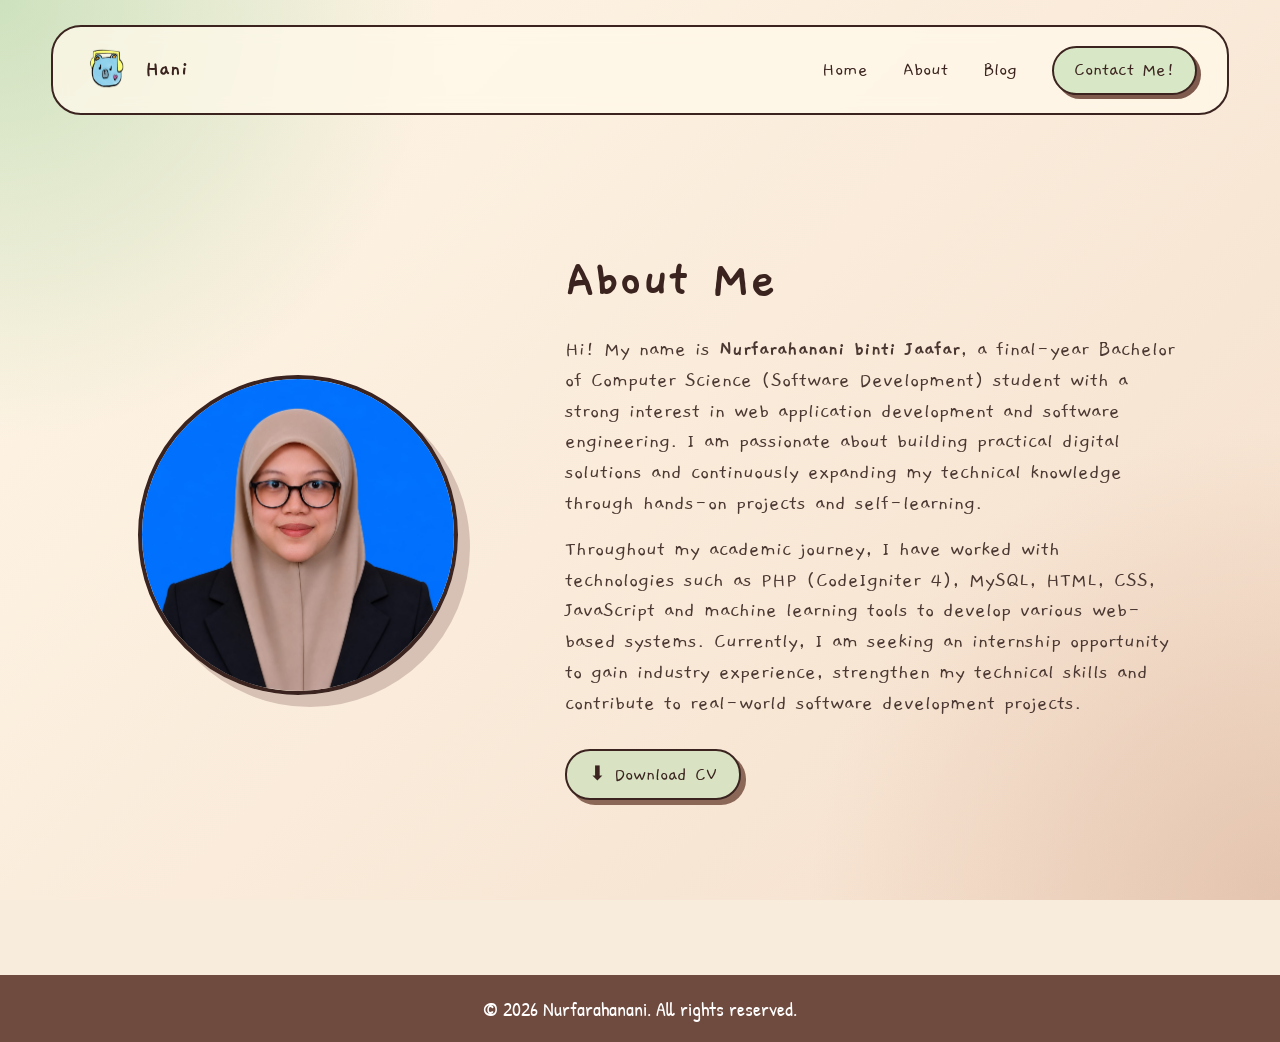
==== about.html @ 8b7d110f "Added about page layout" ====
<!DOCTYPE html>
<html lang="en">
<head>
  <meta charset="UTF-8" />
  <meta name="viewport" content="width=device-width, initial-scale=1.0" />
  <title>Portfolio</title>
  <link rel="icon" href="images/logo.png">
  <link rel="stylesheet" href="css/style.css" />
</head>
<body>

  <div class="page-bg"></div>

  <header class="navbar">
    <a href="index.html" class="brand">
      <img src="images/bear.png" alt="Logo" class="nav-logo">
      <div>
        <span>Hani</span>
      </div>
    </a>

    <nav class="nav-links" id="navLinks">
      <a href="index.html">Home</a>
      <a href="about.html">About</a>
      <a href="blog.html">Blog</a>
      <a href="#" class="contact-nav" onclick="openContact()">Contact Me!</a>
    </nav>

    <button class="menu-btn" onclick="toggleMenu()">☰</button>
  </header>

  <main class="about-page">
    <section class="about-container">

      <div class="about-image">
        <img src="images/profile pic.jpeg" alt="Nurfarahanani">
      </div>

      <div class="about-content">
        <h1>About Me</h1>

        <p>
          Hi! My name is <b>Nurfarahanani binti Jaafar</b>, a final-year Bachelor of Computer Science (Software Development) student with a strong interest in web application development and software engineering. I am passionate about building practical digital solutions and continuously expanding my technical knowledge through hands-on projects and self-learning.
        </p>

        <p>
          Throughout my academic journey, I have worked with technologies such as PHP (CodeIgniter 4), MySQL, HTML, CSS, JavaScript and machine learning tools to develop various web-based systems. Currently, I am seeking an internship opportunity to gain industry experience, strengthen my technical skills and contribute to real-world software development projects.
        </p>

        <a href="files/Nurfarahanani CV.pdf" class="download-btn" download>
          ⬇ Download CV
        </a>

      </div>

    </section>
  </main>

  <footer class="footer">
    <p>© 2026 Nurfarahanani. All rights reserved.</p>
  </footer>

  <script src="js/script.js"></script>
</body>
</html>
---- css/style.css ----
@import url('https://fonts.googleapis.com/css2?family=Gaegu:wght@300;400;700&family=Patrick+Hand&display=swap');

* {
  margin: 0;
  padding: 0;
  box-sizing: border-box;
}

body {
  font-family: "Gaegu", cursive;
  min-height: 100vh;
  color: #3b241f;
  overflow-x: hidden;
  background: #f8eddc;
}

.page-bg {
  position: fixed;
  inset: 0;
  background:
    radial-gradient(circle at top left, rgba(179, 214, 168, 0.65), transparent 28%),
    radial-gradient(circle at bottom right, rgba(214, 174, 150, 0.55), transparent 30%),
    linear-gradient(135deg, #fff7e8, #f5dfcc);
  z-index: -1;
}

.navbar {
  width: 92%;
  margin: 25px auto 0;
  padding: 18px 30px;
  display: flex;
  align-items: center;
  justify-content: space-between;
  border: 2px solid #3b241f;
  border-radius: 30px;
  background: rgba(255, 248, 234, 0.75);
  backdrop-filter: blur(8px);
}

.brand {
  color: #3b241f;
  text-decoration: none;
  display: flex;
  align-items: center;
  gap: 12px;
  line-height: 0.9;
  font-size: 23px;
  font-weight: 700;
}

.brand div{
  display:flex;
  flex-direction:column;
}

.nav-logo{
    width:50px;
    height:50px;
    border-radius:50%;
}

.brand small {
  font-size: 16px;
  font-weight: 400;
}

.nav-links {
  display: flex;
  gap: 35px;
  align-items: center;
}

.nav-links a {
  color: #3b241f;
  text-decoration: none;
  font-size: 20px;
  position: relative;
}

.nav-links a::after {
  content: "";
  width: 0;
  height: 2px;
  background: #7c4a3b;
  position: absolute;
  left: 0;
  bottom: -4px;
  transition: 0.3s;
}

.nav-links a:hover::after {
  width: 100%;
}

.menu-btn {
  display: none;
  background: none;
  border: none;
  font-size: 30px;
  color: #3b241f;
}

.hero {
  width: 92%;
  margin: 55px auto 0;
  min-height: 68vh;
  position: relative;
}

.small-note {
  font-size: 22px;
  margin-left: 14%;
  margin-bottom: 10px;
}

.hero-content {
  display: grid;
  grid-template-columns: 1fr 2fr 1fr;
  align-items: center;
  gap: 20px;
}

.doodle-box {
  align-self: end;
  margin-bottom: 80px;
  text-align: center;
  font-size: 20px;
  transform: rotate(-7deg);
}

.cat {
  width: 95px;
  height: 95px;
  margin: 8px auto;
  border: 2px solid #3b241f;
  border-radius: 50% 50% 45% 45%;
  display: grid;
  place-items: center;
  font-size: 35px;
  background: #fffaf0;
  box-shadow: 8px 8px 0 #d7b59d;
}

.main-title {
  text-align: center;
}

.year {
  font-family: "Patrick Hand", cursive;
  font-size: 50px;
  letter-spacing: 10px;
  font-weight: bold;
}

.main-title h1{
    font-size:4.5rem;
    line-height:1.1;
    color:#3b241f;
    margin-bottom:15px;
}

.main-title h1 span {
  display: inline-block;
  color: #5b2f27;
  background: #d7c1b4;
  padding: 0 8px;
  border-radius: 0;
  transform: none;
}

.hero-desc{
    max-width:500px;
    font-size:1.1rem;
    line-height:1.8;
    color:#5f514a;
    margin:20px auto;
}

.availability{
    margin-bottom:20px;
    font-size:1rem;
}

.main-title h2 {
  font-size: 55px;
  letter-spacing: 7px;
  margin-top: 10px;
  color: #6f3c2f;
}

.main-title p {
  max-width: 520px;
  margin: 20px auto;
  font-size: 23px;
  line-height: 1.2;
}

.hero-buttons {
  display: flex;
  justify-content: center;
  gap: 18px;
  flex-wrap: wrap;
}

.main-title h2 {
  font-size: 55px;
  letter-spacing: 7px;
  margin-top: 10px;
  color: #6f3c2f;
}

.main-title p {
  max-width: 520px;
  margin: 20px auto;
  font-size: 23px;
  line-height: 1.2;
}

.hero-buttons {
  display: flex;
  justify-content: center;
  gap: 18px;
  flex-wrap: wrap;
}

.hero-buttons button,
.hero-buttons a{
    background: #d9e3c4; /* warna hijau navbar */
    color: #3b241f;

    border: 3px solid #3b241f;
    border-radius: 50px;

    padding: 14px 35px;

    font-family: inherit;
    font-size: 20px;

    box-shadow: 6px 6px 0 #8b6758;

    text-decoration: none;
    cursor: pointer;

    transition: all 0.3s ease;
}

.hero-buttons button:hover,
.hero-buttons a:hover {
  transform: translate(3px, 3px);
  box-shadow: 2px 2px 0 #7f5b4d;
}

.photo-card {
  justify-self: center;
  transform: rotate(6deg);
}


.photo-placeholder{
    width:180px;
    height:220px;
    overflow:hidden;
}

.photo-placeholder img{
    width:100%;
    height:100%;
    object-fit:cover;
}

.doodle-frame{
    width:280px;
    height:320px;

    padding:18px;

    background:#fff;

    border:4px solid #3b241f;

    border-radius:25px;

    transform:rotate(6deg);

    box-shadow:10px 10px 0 #d7c1b4;

    position:relative;
}

.doodle-frame img{
    width:100%;
    height:100%;
    object-fit:cover;
    border-radius:12px;
}

.skills-section {
  width: 92%;
  margin: 30px auto 80px;
  padding: 35px;
  border: 2px solid #3b241f;
  border-radius: 30px;
  background: rgba(255, 249, 239, 0.75);
}

.skills-section h2 {
  text-align: center;
  font-size: 45px;
  margin-bottom: 25px;
}

.skills-grid {
  display: flex;
  justify-content: center;
  gap: 15px;
  flex-wrap: wrap;
}

.skills-grid span {
  border: 2px solid #3b241f;
  border-radius: 25px;
  padding: 10px 22px;
  font-size: 22px;
  background: #d8e7c5;
}

.contact-popup {
  position: fixed;
  inset: 0;
  background: rgba(59, 36, 31, 0.35);
  display: none;
  justify-content: center;
  align-items: center;
  z-index: 99;
}

.contact-popup.active {
  display: flex;
}

.contact-nav{
    background:#d8e7c5;
    padding:10px 20px;
    border:2px solid #3b241f;
    border-radius:30px;
    box-shadow:4px 4px 0 #7f5b4d;
}

.contact-nav:hover{
    transform:translateY(-2px);
}

.popup-card {
  width: min(420px, 90%);
  background: #fff9ef;
  border: 3px solid #3b241f;
  border-radius: 25px;
  padding: 30px;
  box-shadow: 12px 12px 0 #7f5b4d;
  position: relative;
  animation: pop 0.25s ease;
}

.popup-card h2 {
  font-size: 42px;
  margin-bottom: 15px;
}

.popup-card p {
  font-size: 22px;
  margin: 8px 0;
}

.close-popup {
  position: absolute;
  right: 18px;
  top: 12px;
  border: none;
  background: transparent;
  font-size: 35px;
  cursor: pointer;
  color: #3b241f;
}

.footer{
    width:100%;
    text-align:center;

    background:#6f4a3e;
    color:#fff;

    padding:20px;

    margin-top:100px;

    font-family:"Patrick Hand", cursive;
    font-size:20px;
}

.about-page {
  width: 92%;
  min-height: 70vh;
  margin: 80px auto 60px;
}

.about-container {
  display: grid;
  grid-template-columns: 0.9fr 1.4fr;
  gap: 70px;
  align-items: center;
  padding: 50px;
}

.about-image {
  display: flex;
  justify-content: center;
  align-items: center;
}

.about-image img {
  width: 320px;
  height: 320px;
  object-fit: cover;
  object-position: center;
  border-radius: 50%;
  border: 4px solid #3b241f;
  box-shadow: 12px 12px 0 #d7c1b4;
  display: block;
}

.about-content {
  max-width: 850px;
}

.about-content h1 {
  font-size: 55px;
  color: #3b241f;
  margin-bottom: 20px;
}

.about-content p {
  font-size: 22px;
  line-height: 1.4;
  color: #4b3832;
  margin-bottom: 15px;
}

.download-btn {
  display: inline-block;
  margin: 15px 0 25px;
  padding: 10px 22px;
  background: #d9e3c4;
  color: #3b241f;
  border: 2px solid #3b241f;
  border-radius: 25px;
  box-shadow: 5px 5px 0 #8b6758;
  text-decoration: none;
  font-size: 20px;
}

.download-btn:hover {
  transform: translate(3px, 3px);
  box-shadow: 2px 2px 0 #8b6758;
}

@media (max-width: 900px) {
  .about-container {
    grid-template-columns: 1fr;
    text-align: center;
    padding: 30px 15px;
    gap: 35px;
  }

  .about-image img {
    width: 230px;
    height: 230px;
  }
}


@keyframes pop {
  from {
    transform: scale(0.85);
    opacity: 0;
  }
  to {
    transform: scale(1);
    opacity: 1;
  }
}

@media (max-width: 850px) {
  .navbar {
    padding: 15px 20px;
  }

  .menu-btn {
    display: block;
  }

  .nav-links {
    position: absolute;
    top: 95px;
    right: 4%;
    width: 220px;
    background: #fff9ef;
    border: 2px solid #3b241f;
    border-radius: 20px;
    padding: 20px;
    flex-direction: column;
    gap: 15px;
    display: none;
    z-index: 10;
  }

  .nav-links.active {
    display: flex;
  }

  .hero-content {
    grid-template-columns: 1fr;
    text-align: center;
  }

  .doodle-box {
    order: 3;
    margin-bottom: 10px;
  }

  .main-title h1 {
    font-size: 95px;
  }

  .main-title h1 span {
    transform: translateX(0);
  }

  .photo-card {
    transform: rotate(0);
  }

  .photo-placeholder {
    width: 150px;
    height: 180px;
  }

  .small-note {
    margin-left: 0;
    text-align: center;
  }
}
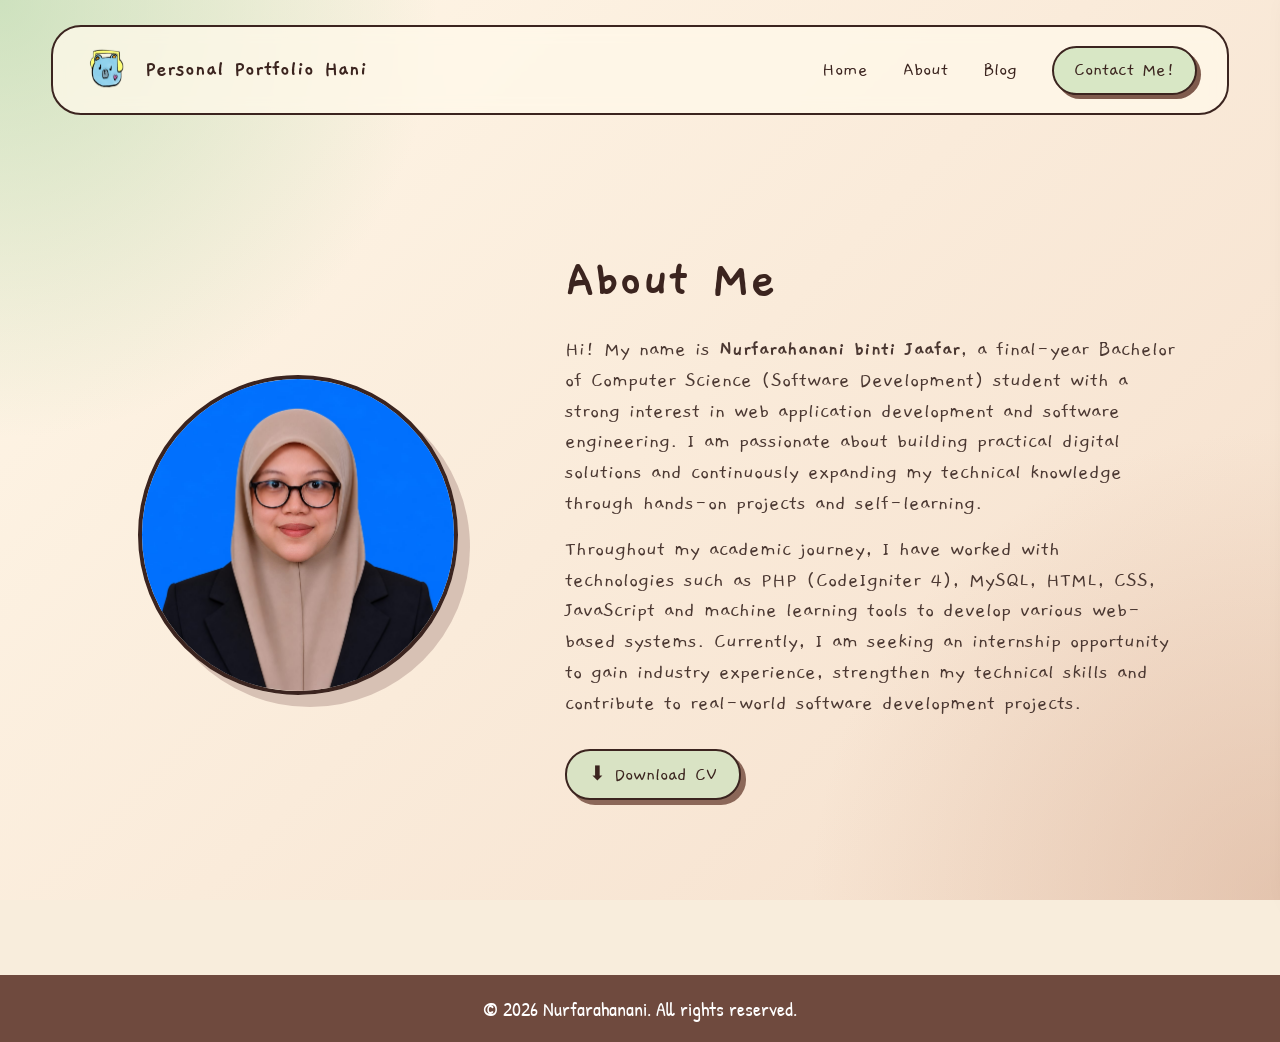
==== commit 0cc0fada: "Added contact sidebar" ====
--- a/about.html
+++ b/about.html
@@ -15,7 +15,7 @@
     <a href="index.html" class="brand">
       <img src="images/bear.png" alt="Logo" class="nav-logo">
       <div>
-        <span>Hani</span>
+        <span>Personal Portfolio Hani</span>
       </div>
     </a>
 
@@ -23,7 +23,9 @@
       <a href="index.html">Home</a>
       <a href="about.html">About</a>
       <a href="blog.html">Blog</a>
-      <a href="#" class="contact-nav" onclick="openContact()">Contact Me!</a>
+      <a href="#" class="contact-nav" onclick="openContact()">
+        Contact Me!
+      </a>
     </nav>
 
     <button class="menu-btn" onclick="toggleMenu()">☰</button>
@@ -60,6 +62,49 @@
     <p>© 2026 Nurfarahanani. All rights reserved.</p>
   </footer>
 
+  <div class="contact-overlay" id="contactOverlay" onclick="closeContact()"></div>
+
+<div class="contact-sidebar" id="contactPopup">
+  <button class="close-contact" onclick="closeContact()">×</button>
+
+  <h2>Get in Touch</h2>
+
+  <div class="contact-row">
+    <div class="contact-icon">✉</div>
+    <p>nrfarahananijaafar@gmail.com</p>
+  </div>
+
+  <div class="contact-row">
+    <div class="contact-icon">✆</div>
+    <p>+60 19-638 1476</p>
+  </div>
+
+  <div class="contact-row">
+    <div class="contact-icon">⚲</div>
+    <p>Pasir Mas, Kelantan</p>
+  </div>
+
+  <h3>Social Media</h3>
+
+  <div class="contact-socials">
+    <a href="https://github.com/nurfarahanani" target="_blank">
+      <img src="images/github.png" alt="GitHub">
+    </a>
+
+    <a href="https://linkedin.com/in/YOUR-LINKEDIN" target="_blank">
+      <img src="images/linkedin.png" alt="LinkedIn">
+    </a>
+
+    <a href="mailto:nrfarahananijaafar@gmail.com">
+      <img src="images/email.png" alt="Email">
+    </a>
+
+    <a href="files/Nurfarahanani CV.pdf" download>
+      <img src="images/resume.png" alt="Resume">
+    </a>
+  </div>
+</div>
+
   <script src="js/script.js"></script>
 </body>
 </html>
--- a/css/style.css
+++ b/css/style.css
@@ -69,6 +69,8 @@
   gap: 35px;
   align-items: center;
 }
+
+
 
 .nav-links a {
   color: #3b241f;
@@ -462,6 +464,654 @@
   transform: translate(3px, 3px);
   box-shadow: 2px 2px 0 #8b6758;
 }
+
+.blog-page {
+  width: 92%;
+  margin: 70px auto 80px;
+}
+
+.blog-header {
+  text-align: center;
+  max-width: 850px;
+  margin: 0 auto 45px;
+}
+
+.blog-header p {
+  font-size: 24px;
+  color: #6f3c2f;
+  margin-bottom: 8px;
+}
+
+.blog-header h1 {
+  font-size: clamp(55px, 8vw, 95px);
+  color: #4b1f1a;
+  font-family: "Patrick Hand", cursive;
+  line-height: 1;
+  margin-bottom: 15px;
+}
+
+.blog-header span {
+  display: block;
+  font-size: 23px;
+  line-height: 1.3;
+  color: #4b3832;
+}
+
+.project-grid {
+  display: grid;
+  grid-template-columns: repeat(3, 1fr);
+  gap: 25px;
+}
+
+.project-card {
+  background: rgba(255, 249, 239, 0.88);
+  border: 2px solid #3b241f;
+  border-radius: 28px;
+  padding: 28px;
+  box-shadow: 8px 8px 0 #d7c1b4;
+  transition: 0.25s;
+}
+
+.project-card:hover {
+  transform: translate(4px, 4px);
+  box-shadow: 4px 4px 0 #d7c1b4;
+}
+
+.project-icon {
+  font-size: 42px;
+  margin-bottom: 10px;
+}
+
+.project-card h2 {
+  font-size: 32px;
+  color: #3b241f;
+  margin-bottom: 10px;
+}
+
+.project-card p {
+  font-size: 21px;
+  line-height: 1.25;
+  color: #4b3832;
+  margin-bottom: 18px;
+}
+
+.tech-tags {
+  display: flex;
+  flex-wrap: wrap;
+  gap: 8px;
+  margin-bottom: 20px;
+}
+
+.tech-tags span {
+  background: #d9e3c4;
+  border: 1.5px solid #3b241f;
+  border-radius: 20px;
+  padding: 5px 12px;
+  font-size: 17px;
+  color: #3b241f;
+}
+
+.project-card button {
+  font-family: "Gaegu", cursive;
+  font-size: 20px;
+  background: #8b6758;
+  color: #fff9ef;
+  border: 2px solid #3b241f;
+  border-radius: 25px;
+  padding: 9px 20px;
+  cursor: pointer;
+  box-shadow: 4px 4px 0 #3b241f;
+  transition: 0.2s;
+}
+
+.project-card button:hover {
+  transform: translate(2px, 2px);
+  box-shadow: 2px 2px 0 #3b241f;
+}
+
+.project-popup {
+  position: fixed;
+  inset: 0;
+  background: rgba(59, 36, 31, 0.45);
+  display: none;
+  justify-content: center;
+  align-items: center;
+  z-index: 100;
+  padding: 20px;
+}
+
+.project-popup.active {
+  display: flex;
+}
+
+.project-popup-card {
+  width: min(720px, 95%);
+  max-height: 85vh;
+  overflow-y: auto;
+  background: #fff9ef;
+  border: 3px solid #3b241f;
+  border-radius: 28px;
+  padding: 35px;
+  position: relative;
+  animation: pop 0.25s ease;
+}
+
+#projectDetails h2 {
+  font-size: 42px;
+  color: #3b241f;
+  margin-bottom: 12px;
+}
+
+#projectDetails h3 {
+  font-size: 28px;
+  color: #6f3c2f;
+  margin-top: 18px;
+  margin-bottom: 8px;
+}
+
+#projectDetails p,
+#projectDetails li {
+  font-size: 21px;
+  line-height: 1.3;
+  color: #4b3832;
+}
+
+#projectDetails ul {
+  padding-left: 25px;
+}
+
+.showcase-page {
+  width: 92%;
+  margin: 70px auto 80px;
+}
+
+.showcase-header {
+  text-align: center;
+  max-width: 850px;
+  margin: 0 auto 45px;
+}
+
+.showcase-header p {
+  font-size: 24px;
+  color: #6f3c2f;
+  margin-bottom: 8px;
+}
+
+.showcase-header h1 {
+  font-size: clamp(55px, 8vw, 95px);
+  color: #4b1f1a;
+  font-family: "Patrick Hand", cursive;
+  line-height: 1;
+  margin-bottom: 15px;
+}
+
+.showcase-header span {
+  display: block;
+  font-size: 23px;
+  line-height: 1.3;
+  color: #4b3832;
+}
+
+.showcase-tabs {
+  width: min(520px, 100%);
+  margin: 0 auto 45px;
+  display: flex;
+  gap: 15px;
+  justify-content: center;
+  background: rgba(255, 249, 239, 0.75);
+  border: 2px solid #3b241f;
+  border-radius: 28px;
+  padding: 10px;
+  box-shadow: 7px 7px 0 #d7c1b4;
+}
+
+.tab-btn {
+  flex: 1;
+  font-family: "Gaegu", cursive;
+  font-size: 23px;
+  border: none;
+  border-radius: 22px;
+  padding: 12px 18px;
+  cursor: pointer;
+  color: #3b241f;
+  background: transparent;
+  transition: 0.25s;
+}
+
+.tab-btn.active {
+  background: #d9e3c4;
+  border: 2px solid #3b241f;
+  box-shadow: 4px 4px 0 #8b6758;
+}
+
+.tab-content {
+  display: none;
+}
+
+.tab-content.active {
+  display: block;
+}
+
+.portfolio-grid {
+  display: grid;
+  grid-template-columns: repeat(3, 1fr);
+  gap: 25px;
+}
+
+.portfolio-card {
+  background: #fff9ef;
+  border: 2px solid #3b241f;
+  border-radius: 28px;
+  overflow: hidden;
+  box-shadow: 8px 8px 0 #d7c1b4;
+  cursor: pointer;
+  transition: 0.25s;
+}
+
+.portfolio-card:hover {
+  transform: translate(4px, 4px);
+  box-shadow: 4px 4px 0 #d7c1b4;
+}
+
+.portfolio-card img {
+  width: 100%;
+  height: 230px;
+  object-fit: cover;
+  display: block;
+  background: #f3e4d6;
+}
+
+.portfolio-info {
+  padding: 22px;
+}
+
+.portfolio-info h2 {
+  font-size: 31px;
+  color: #3b241f;
+  margin-bottom: 8px;
+}
+
+.portfolio-info p {
+  font-size: 21px;
+  color: #4b3832;
+  line-height: 1.2;
+  margin-bottom: 12px;
+}
+
+.portfolio-info span {
+  display: inline-block;
+  font-size: 18px;
+  background: #d9e3c4;
+  color: #3b241f;
+  border: 1.5px solid #3b241f;
+  border-radius: 18px;
+  padding: 6px 12px;
+}
+
+.skills-showcase {
+  display: grid;
+  grid-template-columns: repeat(2, 1fr);
+  gap: 25px;
+}
+
+.skill-category {
+  background: rgba(255, 249, 239, 0.88);
+  border: 2px solid #3b241f;
+  border-radius: 28px;
+  padding: 30px;
+  box-shadow: 8px 8px 0 #d7c1b4;
+}
+
+.skill-category h2 {
+  font-size: 35px;
+  color: #3b241f;
+  margin-bottom: 18px;
+}
+
+.skill-tags {
+  display: flex;
+  flex-wrap: wrap;
+  gap: 12px;
+}
+
+.skill-tags span {
+  background: #d9e3c4;
+  color: #3b241f;
+  border: 1.5px solid #3b241f;
+  border-radius: 25px;
+  padding: 8px 16px;
+  font-size: 20px;
+}
+
+.project-popup {
+  position: fixed;
+  inset: 0;
+  background: rgba(59, 36, 31, 0.45);
+  display: none;
+  justify-content: center;
+  align-items: center;
+  z-index: 100;
+  padding: 20px;
+}
+
+.project-popup.active {
+  display: flex;
+}
+
+.project-popup-card {
+  width: min(720px, 95%);
+  max-height: 85vh;
+  overflow-y: auto;
+  background: #fff9ef;
+  border: 3px solid #3b241f;
+  border-radius: 28px;
+  padding: 35px;
+  box-shadow: 12px 12px 0 #8b6758;
+  position: relative;
+}
+
+#projectDetails h2 {
+  font-size: 42px;
+  color: #3b241f;
+  margin-bottom: 12px;
+}
+
+#projectDetails h3 {
+  font-size: 28px;
+  color: #6f3c2f;
+  margin-top: 18px;
+  margin-bottom: 8px;
+}
+
+#projectDetails p,
+#projectDetails li {
+  font-size: 21px;
+  line-height: 1.3;
+  color: #4b3832;
+}
+
+#projectDetails ul {
+  padding-left: 25px;
+}
+
+
+@media (max-width: 950px) {
+  .portfolio-grid {
+    grid-template-columns: repeat(2, 1fr);
+  }
+
+  .skills-showcase {
+    grid-template-columns: 1fr;
+  }
+}
+
+@media (max-width: 650px) {
+  .portfolio-grid {
+    grid-template-columns: 1fr;
+  }
+
+  .showcase-tabs {
+    flex-direction: column;
+  }
+
+  .project-popup-card {
+    padding: 28px 22px;
+  }
+}
+
+.skills-grid{
+    display: grid;
+    grid-template-columns: repeat(auto-fit, minmax(180px, 1fr));
+    gap: 30px;
+    margin-top: 40px;
+    justify-items: center;
+}
+
+.skill-card{
+    background: rgba(35, 25, 22, 0.72);
+    border: 1.5px solid rgba(255, 249, 239, 0.25);
+    border-radius: 25px;
+    backdrop-filter: blur(8px);
+
+    display: flex;
+    flex-direction: column;
+    justify-content: center;
+    align-items: center;
+
+    width: 160px;
+    height: 140px;
+    padding: 20px;
+
+    text-align: center;
+    transition: 0.3s ease;
+}
+
+.skill-card:hover{
+    transform: translateY(-8px);
+    background: rgba(35, 25, 22, 0.85);
+}
+
+.skill-card img{
+    width: 65px;
+    height: 65px;
+    object-fit: contain;
+    margin-bottom: 18px;
+}
+
+.skill-card h3{
+    color: #fff9ef;
+    font-size: 18px;
+    margin: 0;
+    font-weight: 500;
+}
+
+.contact-page {
+  width: 92%;
+  min-height: 70vh;
+  margin: 80px auto 60px;
+  display: flex;
+  justify-content: center;
+  align-items: center;
+}
+
+.contact-box {
+  width: min(800px, 100%);
+  background: rgba(255, 249, 239, 0.88);
+  border: 2px solid #3b241f;
+  border-radius: 30px;
+  padding: 45px;
+  text-align: center;
+  box-shadow: 10px 10px 0 #d7c1b4;
+}
+
+.contact-box h1 {
+  font-size: 65px;
+  color: #3b241f;
+  margin-bottom: 15px;
+}
+
+.contact-box p {
+  font-size: 22px;
+  color: #4b3832;
+  line-height: 1.3;
+}
+
+.contact-info {
+  margin-top: 35px;
+  display: grid;
+  gap: 18px;
+}
+
+.contact-info div {
+  background: rgba(35, 25, 22, 0.72);
+  color: #fff9ef;
+  border-radius: 20px;
+  padding: 20px;
+}
+
+.contact-info h3 {
+  font-size: 26px;
+  margin-bottom: 5px;
+}
+
+.contact-info p {
+  color: #fff9ef;
+  font-size: 21px;
+}
+
+
+/* CONTACT SIDEBAR */
+
+.contact-overlay{
+  position:fixed;
+  inset:0;
+  background:rgba(0,0,0,0.4);
+  backdrop-filter:blur(5px);
+  opacity:0;
+  pointer-events:none;
+  transition:.3s;
+  z-index:9998;
+}
+
+.contact-overlay.active{
+  opacity:1;
+  pointer-events:auto;
+}
+
+.contact-sidebar{
+  position:fixed;
+  top:0;
+  right:-430px;
+  width:400px;
+  height:100vh;
+
+  background:#fff8ef;
+
+  padding:50px 35px;
+
+  transition:.4s ease;
+
+  z-index:9999;
+
+  box-shadow:-10px 0 30px rgba(0,0,0,.15);
+}
+
+.contact-sidebar.active{
+  right:0;
+}
+
+.close-contact{
+  position:absolute;
+  top:20px;
+  right:20px;
+
+  border:none;
+  background:none;
+
+  font-size:32px;
+  cursor:pointer;
+
+  color:#3b241f;
+}
+
+.contact-sidebar h2{
+  font-size:42px;
+  color:#3b241f;
+  margin-bottom:35px;
+}
+
+.contact-sidebar h3{
+  margin-top:40px;
+  margin-bottom:20px;
+  color:#3b241f;
+}
+
+.contact-row{
+  display:flex;
+  align-items:center;
+  gap:15px;
+  margin-bottom:20px;
+}
+
+.contact-icon{
+  width:45px;
+  height:45px;
+
+  border-radius:50%;
+
+  background:#b23b2e;
+  color:white;
+
+  display:flex;
+  justify-content:center;
+  align-items:center;
+
+  font-size:20px;
+}
+
+.contact-row p{
+  color:#4b3832;
+  font-size:18px;
+}
+
+.contact-socials{
+  display:flex;
+  gap:15px;
+}
+
+.contact-socials a{
+  width:55px;
+  height:55px;
+
+  border-radius:50%;
+
+  background:#b23b2e;
+
+  display:flex;
+  justify-content:center;
+  align-items:center;
+
+  transition:.3s;
+}
+
+.contact-socials a:hover{
+  transform:translateY(-5px);
+}
+
+.contact-socials img{
+  width:28px;
+  height:28px;
+  object-fit:contain;
+
+  filter: brightness(0) invert(1);
+}
+
+@media(max-width:768px){
+
+  .contact-sidebar{
+    width:100%;
+    right:-100%;
+  }
+
+}
+
+
+@media (max-width: 950px) {
+  .project-grid {
+    grid-template-columns: repeat(2, 1fr);
+  }
+}
+
+@media (max-width: 650px) {
+  .project-grid {
+    grid-template-columns: 1fr;
+  }
+
+  .project-popup-card {
+    padding: 28px 22px;
+  }
+}
+
 
 @media (max-width: 900px) {
   .about-container {
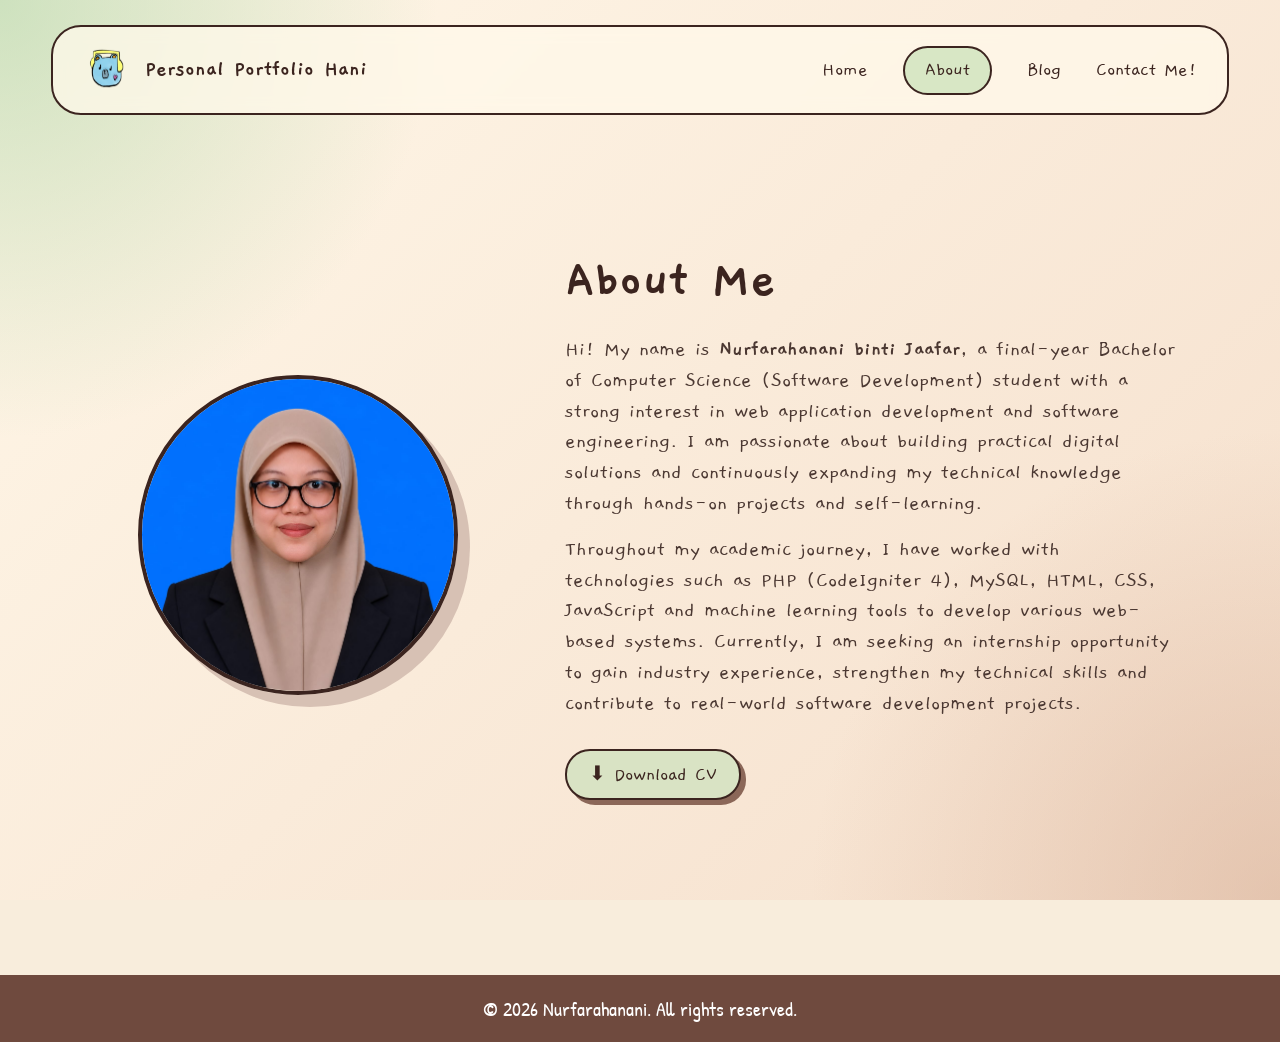
==== commit dd3d43c5: "Changed contact page and improved mobile navigation" ====
--- a/about.html
+++ b/about.html
@@ -20,12 +20,10 @@
     </a>
 
     <nav class="nav-links" id="navLinks">
-      <a href="index.html">Home</a>
-      <a href="about.html">About</a>
-      <a href="blog.html">Blog</a>
-      <a href="#" class="contact-nav" onclick="openContact()">
-        Contact Me!
-      </a>
+    <a href="index.html">Home</a>
+    <a href="about.html" class="active">About</a>
+    <a href="blog.html">Blog</a>
+    <a href="contact.html">Contact Me!</a>
     </nav>
 
     <button class="menu-btn" onclick="toggleMenu()">☰</button>
@@ -62,49 +60,6 @@
     <p>© 2026 Nurfarahanani. All rights reserved.</p>
   </footer>
 
-  <div class="contact-overlay" id="contactOverlay" onclick="closeContact()"></div>
-
-<div class="contact-sidebar" id="contactPopup">
-  <button class="close-contact" onclick="closeContact()">×</button>
-
-  <h2>Get in Touch</h2>
-
-  <div class="contact-row">
-    <div class="contact-icon">✉</div>
-    <p>nrfarahananijaafar@gmail.com</p>
-  </div>
-
-  <div class="contact-row">
-    <div class="contact-icon">✆</div>
-    <p>+60 19-638 1476</p>
-  </div>
-
-  <div class="contact-row">
-    <div class="contact-icon">⚲</div>
-    <p>Pasir Mas, Kelantan</p>
-  </div>
-
-  <h3>Social Media</h3>
-
-  <div class="contact-socials">
-    <a href="https://github.com/nurfarahanani" target="_blank">
-      <img src="images/github.png" alt="GitHub">
-    </a>
-
-    <a href="https://linkedin.com/in/YOUR-LINKEDIN" target="_blank">
-      <img src="images/linkedin.png" alt="LinkedIn">
-    </a>
-
-    <a href="mailto:nrfarahananijaafar@gmail.com">
-      <img src="images/email.png" alt="Email">
-    </a>
-
-    <a href="files/Nurfarahanani CV.pdf" download>
-      <img src="images/resume.png" alt="Resume">
-    </a>
-  </div>
-</div>
-
   <script src="js/script.js"></script>
 </body>
 </html>
--- a/css/style.css
+++ b/css/style.css
@@ -94,6 +94,21 @@
   width: 100%;
 }
 
+.nav-links a.active,
+.contact-nav.active {
+  background: #d8e7c5;
+  padding: 10px 20px;
+  border: 2px solid #3b241f;
+  border-radius: 30px;
+
+}
+
+.nav-links a.active::after,
+.contact-nav::after {
+  display: none;
+}
+
+
 .menu-btn {
   display: none;
   background: none;
@@ -326,62 +341,18 @@
   background: #d8e7c5;
 }
 
-.contact-popup {
-  position: fixed;
-  inset: 0;
-  background: rgba(59, 36, 31, 0.35);
-  display: none;
-  justify-content: center;
-  align-items: center;
-  z-index: 99;
-}
-
-.contact-popup.active {
-  display: flex;
-}
-
-.contact-nav{
-    background:#d8e7c5;
-    padding:10px 20px;
-    border:2px solid #3b241f;
-    border-radius:30px;
-    box-shadow:4px 4px 0 #7f5b4d;
-}
-
-.contact-nav:hover{
-    transform:translateY(-2px);
-}
-
-.popup-card {
-  width: min(420px, 90%);
-  background: #fff9ef;
-  border: 3px solid #3b241f;
-  border-radius: 25px;
-  padding: 30px;
-  box-shadow: 12px 12px 0 #7f5b4d;
-  position: relative;
-  animation: pop 0.25s ease;
-}
-
-.popup-card h2 {
-  font-size: 42px;
-  margin-bottom: 15px;
-}
-
-.popup-card p {
-  font-size: 22px;
-  margin: 8px 0;
-}
-
-.close-popup {
-  position: absolute;
-  right: 18px;
-  top: 12px;
-  border: none;
-  background: transparent;
-  font-size: 35px;
-  cursor: pointer;
-  color: #3b241f;
+
+.contact-nav {
+  background: #d8e7c5;
+  padding: 10px 20px;
+  border: 2px solid #3b241f;
+  border-radius: 30px;
+  box-shadow: 4px 4px 0 #7f5b4d;
+}
+
+.contact-nav:hover {
+  transform: translate(2px, 2px);
+  box-shadow: 2px 2px 0 #7f5b4d;
 }
 
 .footer{
@@ -905,194 +876,86 @@
     font-weight: 500;
 }
 
-.contact-page {
-  width: 92%;
-  min-height: 70vh;
-  margin: 80px auto 60px;
-  display: flex;
-  justify-content: center;
-  align-items: center;
-}
-
-.contact-box {
-  width: min(800px, 100%);
-  background: rgba(255, 249, 239, 0.88);
-  border: 2px solid #3b241f;
-  border-radius: 30px;
-  padding: 45px;
-  text-align: center;
-  box-shadow: 10px 10px 0 #d7c1b4;
-}
-
-.contact-box h1 {
-  font-size: 65px;
-  color: #3b241f;
-  margin-bottom: 15px;
-}
-
-.contact-box p {
-  font-size: 22px;
-  color: #4b3832;
-  line-height: 1.3;
-}
-
-.contact-info {
-  margin-top: 35px;
-  display: grid;
-  gap: 18px;
-}
-
-.contact-info div {
-  background: rgba(35, 25, 22, 0.72);
-  color: #fff9ef;
-  border-radius: 20px;
-  padding: 20px;
-}
-
-.contact-info h3 {
-  font-size: 26px;
-  margin-bottom: 5px;
-}
-
-.contact-info p {
-  color: #fff9ef;
-  font-size: 21px;
-}
-
-
-/* CONTACT SIDEBAR */
-
-.contact-overlay{
-  position:fixed;
-  inset:0;
-  background:rgba(0,0,0,0.4);
-  backdrop-filter:blur(5px);
-  opacity:0;
-  pointer-events:none;
-  transition:.3s;
-  z-index:9998;
-}
-
-.contact-overlay.active{
-  opacity:1;
-  pointer-events:auto;
-}
-
-.contact-sidebar{
-  position:fixed;
-  top:0;
-  right:-430px;
-  width:400px;
-  height:100vh;
-
-  background:#fff8ef;
-
-  padding:50px 35px;
-
-  transition:.4s ease;
-
-  z-index:9999;
-
-  box-shadow:-10px 0 30px rgba(0,0,0,.15);
-}
-
-.contact-sidebar.active{
-  right:0;
-}
-
-.close-contact{
-  position:absolute;
-  top:20px;
-  right:20px;
-
-  border:none;
-  background:none;
-
-  font-size:32px;
-  cursor:pointer;
-
-  color:#3b241f;
-}
-
-.contact-sidebar h2{
-  font-size:42px;
-  color:#3b241f;
-  margin-bottom:35px;
-}
-
-.contact-sidebar h3{
-  margin-top:40px;
-  margin-bottom:20px;
-  color:#3b241f;
-}
-
-.contact-row{
-  display:flex;
-  align-items:center;
-  gap:15px;
-  margin-bottom:20px;
-}
-
-.contact-icon{
-  width:45px;
-  height:45px;
-
-  border-radius:50%;
-
-  background:#b23b2e;
-  color:white;
-
-  display:flex;
-  justify-content:center;
-  align-items:center;
-
-  font-size:20px;
-}
-
-.contact-row p{
-  color:#4b3832;
-  font-size:18px;
-}
-
-.contact-socials{
-  display:flex;
-  gap:15px;
-}
-
-.contact-socials a{
-  width:55px;
-  height:55px;
-
-  border-radius:50%;
-
-  background:#b23b2e;
-
-  display:flex;
-  justify-content:center;
-  align-items:center;
-
-  transition:.3s;
-}
-
-.contact-socials a:hover{
-  transform:translateY(-5px);
-}
-
-.contact-socials img{
-  width:28px;
-  height:28px;
-  object-fit:contain;
-
-  filter: brightness(0) invert(1);
-}
-
-@media(max-width:768px){
-
-  .contact-sidebar{
-    width:100%;
-    right:-100%;
-  }
-
+
+/* CONTACT PAGE */
+
+.contact-page{
+    padding:120px 8% 80px;
+}
+
+.contact-container{
+    max-width:900px;
+    margin:auto;
+    text-align:center;
+}
+
+.contact-container h1{
+    font-size:60px;
+    color:#3b241f;
+    margin-bottom:20px;
+}
+
+.contact-intro{
+    font-size:20px;
+    color:#5f514a;
+    max-width:700px;
+    margin:0 auto 50px;
+}
+
+.contact-info{
+    display:grid;
+    grid-template-columns:repeat(auto-fit,minmax(220px,1fr));
+    gap:25px;
+    margin-bottom:40px;
+}
+
+.contact-box{
+    background:#fff9ef;
+    border:2px solid #3b241f;
+    border-radius:25px;
+    padding:25px;
+
+    box-shadow:6px 6px 0 #d9c1b6;
+}
+
+.contact-box h3{
+    margin-bottom:10px;
+    color:#3b241f;
+}
+
+.contact-socials-page{
+    display:flex;
+    justify-content:center;
+    gap:20px;
+
+    margin-bottom:35px;
+}
+
+.contact-socials-page a{
+    width:60px;
+    height:60px;
+
+    background:#b23b2e;
+
+    border-radius:50%;
+
+    display:flex;
+    justify-content:center;
+    align-items:center;
+
+    transition:.3s;
+}
+
+.contact-socials-page a:hover{
+    transform:translateY(-5px);
+}
+
+.contact-socials-page img{
+    width:28px;
+    height:28px;
+    object-fit:contain;
+
+    filter:brightness(0) invert(1);
 }
 
 
@@ -1141,61 +1004,113 @@
 
 @media (max-width: 850px) {
   .navbar {
-    padding: 15px 20px;
+    width: 92%;
+    padding: 14px 18px;
+    position: relative;
+    z-index: 9999;
+  }
+
+  .brand span {
+    font-size: 16px;
+  }
+
+  .nav-logo {
+    width: 42px;
+    height: 42px;
   }
 
   .menu-btn {
     display: block;
+    cursor: pointer;
+    z-index: 10001;
   }
 
   .nav-links {
     position: absolute;
-    top: 95px;
-    right: 4%;
-    width: 220px;
+    top: 78px;
+    right: 0;
+    width: 230px;
     background: #fff9ef;
     border: 2px solid #3b241f;
     border-radius: 20px;
-    padding: 20px;
+    padding: 18px;
     flex-direction: column;
-    gap: 15px;
+    gap: 14px;
     display: none;
-    z-index: 10;
+    z-index: 10000;
+    box-shadow: 6px 6px 0 #d7c1b4;
   }
 
   .nav-links.active {
     display: flex;
+  }
+
+  .nav-links a {
+    width: 100%;
+    text-align: center;
+    display: block;
+    padding: 10px 15px;
+    pointer-events: auto;
+  }
+
+  .page-bg {
+    pointer-events: none;
+  }
+
+  .hero {
+    margin-top: 45px;
   }
 
   .hero-content {
     grid-template-columns: 1fr;
     text-align: center;
+    gap: 35px;
+  }
+
+  .main-title h1 {
+    font-size: 58px;
+  }
+
+  .hero-desc {
+    font-size: 20px;
+  }
+
+  .doodle-frame {
+    width: 230px;
+    height: 270px;
+    margin: auto;
+  }
+
+  .photo-card {
+    transform: rotate(0);
   }
 
   .doodle-box {
     order: 3;
-    margin-bottom: 10px;
-  }
-
-  .main-title h1 {
-    font-size: 95px;
-  }
-
-  .main-title h1 span {
-    transform: translateX(0);
-  }
-
-  .photo-card {
-    transform: rotate(0);
-  }
-
-  .photo-placeholder {
-    width: 150px;
-    height: 180px;
-  }
-
-  .small-note {
-    margin-left: 0;
+    margin-bottom: 20px;
+  }
+
+  .about-container {
+    grid-template-columns: 1fr;
     text-align: center;
+    padding: 20px;
+  }
+
+  .portfolio-grid {
+    grid-template-columns: 1fr;
+  }
+
+  .skills-grid {
+    grid-template-columns: repeat(2, 1fr);
+    gap: 18px;
+  }
+
+  .skill-card {
+    width: 145px;
+    height: 130px;
+  }
+
+  .contact-info {
+    grid-template-columns: 1fr;
   }
 }
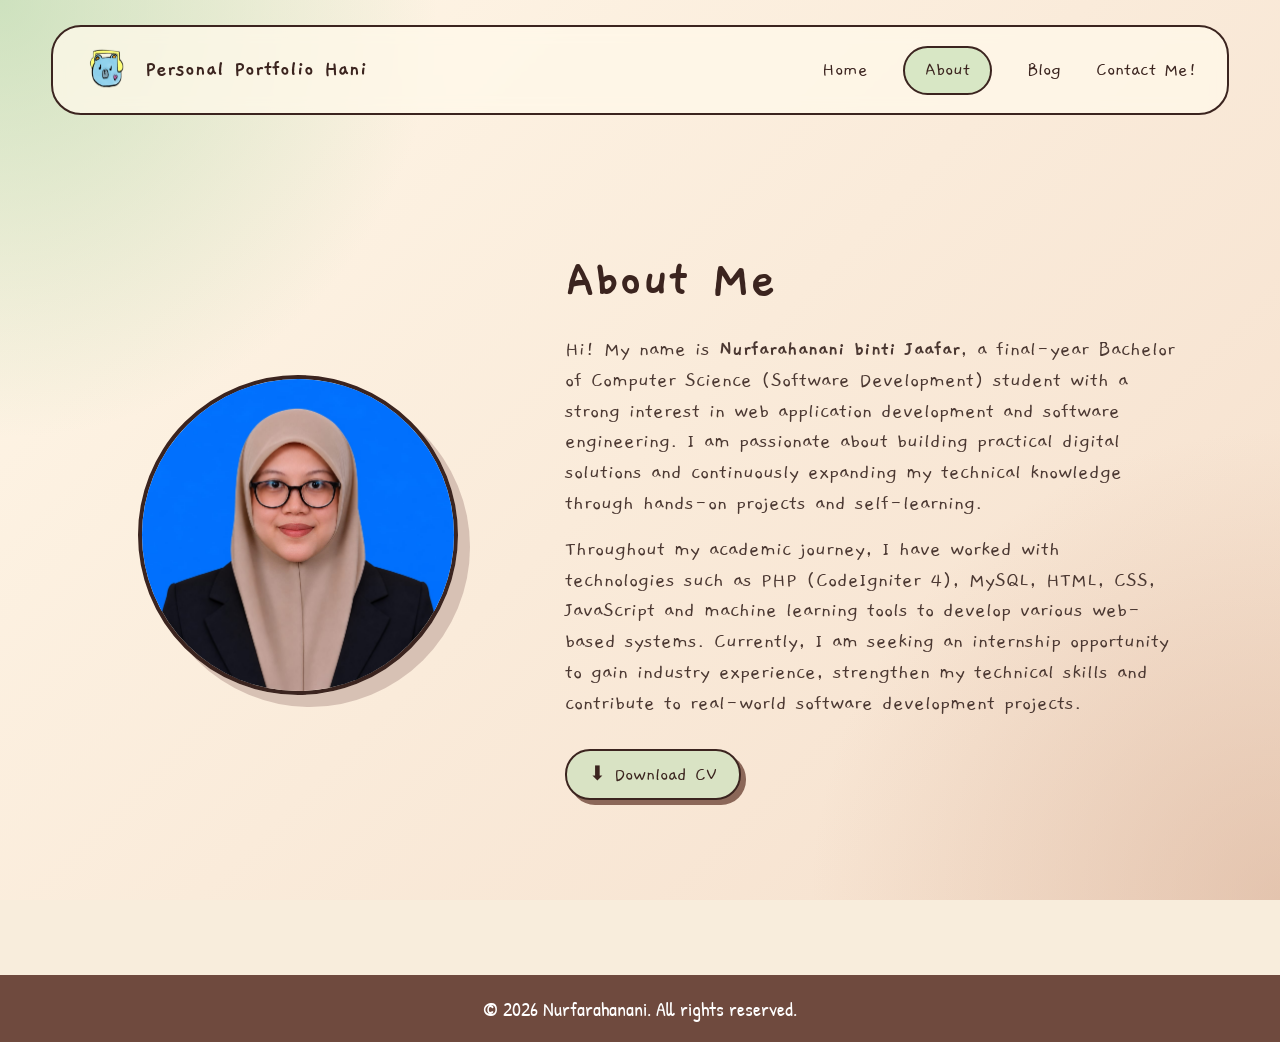
==== commit f083d089: "Added portfolio animations" ====
--- a/about.html
+++ b/about.html
@@ -3,7 +3,7 @@
 <head>
   <meta charset="UTF-8" />
   <meta name="viewport" content="width=device-width, initial-scale=1.0" />
-  <title>Portfolio</title>
+  <title>Nurfarahanani | Portfolio</title>
   <link rel="icon" href="images/logo.png">
   <link rel="stylesheet" href="css/style.css" />
 </head>
--- a/css/style.css
+++ b/css/style.css
@@ -567,6 +567,27 @@
   animation: pop 0.25s ease;
 }
 
+.close-popup{
+  position:absolute;
+  top:20px;
+  right:20px;
+  width:40px;
+  height:40px;
+  font-size:28px;
+  font-weight:bold;
+  border:none;
+  background:none;
+  cursor:pointer;
+  color:#3b241f;
+  display:flex;
+  align-items:center;
+  justify-content:center;
+}
+
+.close-popup:hover{
+  transform:scale(1.1);
+}
+
 #projectDetails h2 {
   font-size: 42px;
   color: #3b241f;
@@ -665,8 +686,10 @@
 
 .portfolio-grid {
   display: grid;
-  grid-template-columns: repeat(3, 1fr);
-  gap: 25px;
+  grid-template-columns: repeat(2, minmax(280px, 520px));
+  gap: 35px;
+  justify-content: center;
+  align-items: stretch;
 }
 
 .portfolio-card {
@@ -691,6 +714,8 @@
   display: block;
   background: #f3e4d6;
 }
+
+
 
 .portfolio-info {
   padding: 22px;
@@ -956,6 +981,12 @@
     object-fit:contain;
 
     filter:brightness(0) invert(1);
+}
+.email-icon{
+    font-size: 28px;
+    color: white;
+    text-decoration: none;
+    font-weight: bold;
 }
 
 
@@ -1113,4 +1144,72 @@
   .contact-info {
     grid-template-columns: 1fr;
   }
+}
+
+/* Simple Animations */
+
+.navbar,
+.main-title,
+.photo-card,
+.about-container,
+.showcase-header,
+.showcase-tabs,
+.portfolio-card,
+.skill-card,
+.contact-container {
+  animation: fadeUp 0.8s ease both;
+}
+
+@keyframes fadeUp {
+  from {
+    opacity: 0;
+    transform: translateY(25px);
+  }
+  to {
+    opacity: 1;
+    transform: translateY(0);
+  }
+}
+
+.doodle-box {
+  animation: floatDoodle 3s ease-in-out infinite;
+}
+
+@keyframes floatDoodle {
+  0%, 100% {
+    transform: translateY(0) rotate(-7deg);
+  }
+  50% {
+    transform: translateY(-12px) rotate(-7deg);
+  }
+}
+
+.doodle-frame {
+  animation: softFloat 3.5s ease-in-out infinite;
+}
+
+@keyframes softFloat {
+  0%, 100% {
+    transform: rotate(6deg) translateY(0);
+  }
+  50% {
+    transform: rotate(6deg) translateY(-10px);
+  }
+}
+
+.hero-buttons a,
+.download-btn,
+.contact-socials-page a {
+  transition: 0.3s ease;
+}
+
+.hero-buttons a:hover,
+.download-btn:hover,
+.contact-socials-page a:hover {
+  transform: translateY(-5px);
+}
+
+.portfolio-card:hover,
+.skill-card:hover {
+  transform: translateY(-8px);
 }
